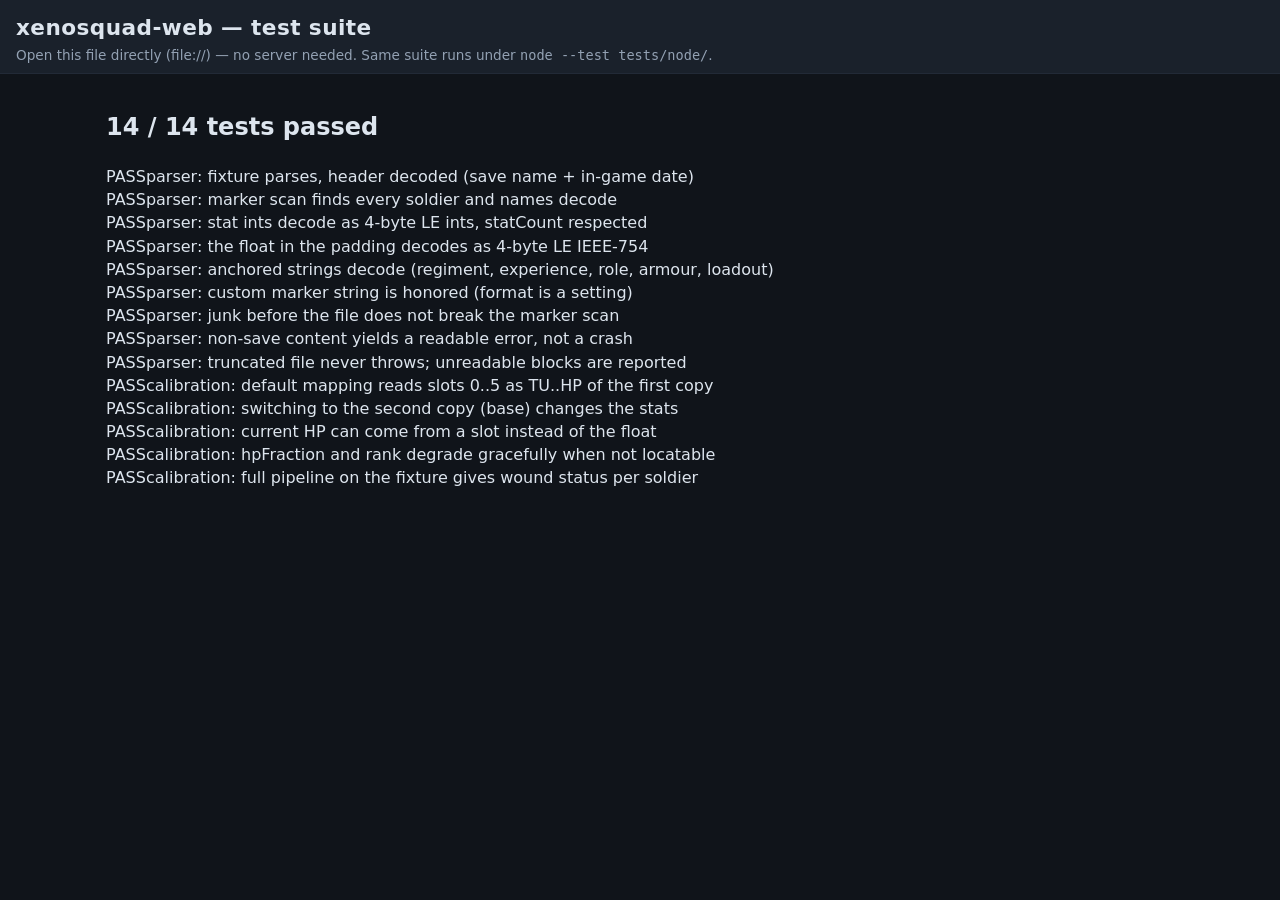
==== tests/tests.html @ 82d2a894 "M2: full parser + Calibrate tab + Soldiers tab + synthetic fixture + tests Marker scan extended to f" ====
<!DOCTYPE html>
<html lang="en">
<head>
  <meta charset="utf-8">
  <meta name="viewport" content="width=device-width, initial-scale=1">
  <meta http-equiv="Content-Security-Policy"
        content="default-src 'none'; script-src 'self'; style-src 'self'; img-src 'self' data:; connect-src 'none'; form-action 'none'; base-uri 'none'; object-src 'none'">
  <title>xenosquad-web tests</title>
  <link rel="stylesheet" href="../style.css">
  <style>
    /* page-local test styles (kept inline in this test page only; the app
       itself uses no inline styles) */
    #results .test { padding: 0.3rem 0.5rem; border-bottom: 1px solid var(--border); display: flex; gap: 0.6rem; align-items: baseline; flex-wrap: wrap; }
    #results .mark { font-weight: 700; font-family: ui-monospace, monospace; font-size: 0.8rem; }
    #results .test.pass .mark { color: var(--accent-2); }
    #results .test.fail .mark { color: var(--danger); }
    #results .err { margin: 0.2rem 0 0.4rem; color: var(--danger); white-space: pre-wrap; font-size: 0.8rem; }
    h2.pass { color: var(--accent-2); } h2.fail { color: var(--danger); }
  </style>
</head>
<body>
  <header class="app-header">
    <h1>xenosquad-web — test suite</h1>
    <p class="tagline">Open this file directly (file://) — no server needed. Same suite runs under <code>node --test tests/node/</code>.</p>
  </header>
  <main class="tab-content">
    <div id="results"></div>
  </main>

  <script src="../domain/models.js"></script>
  <script src="../parser/saveParser.js"></script>
  <script src="../settings/store.js"></script>
  <script src="../tools/fixture-generator.js"></script>
  <script src="../ui/dom.js"></script>
  <script src="helpers.js"></script>
  <script src="parser.test.js"></script>
  <script src="runner.js"></script>
</body>
</html>
---- style.css ----
/*
 * style.css — xenosquad-web base styles.
 *
 * Layout goals: a single centered column that stays comfortable on a
 * vertical monitor (1080x1920) and never requires horizontal page scrolling
 * in a narrow viewport. Everything uses fluid widths and minmax(0, 1fr)
 * grids so panels stack instead of overflowing.
 */

:root {
  --bg: #10141a;
  --panel: #1a212b;
  --panel-alt: #222b38;
  --border: #33405252;
  --text: #dde5ee;
  --muted: #93a1b3;
  --accent: #6fc3ff;
  --accent-2: #9be29b;
  --danger: #ff8f8f;
  --radius: 10px;
}

* { box-sizing: border-box; }

html, body {
  margin: 0;
  padding: 0;
  background: var(--bg);
  color: var(--text);
  font-family: system-ui, -apple-system, "Segoe UI", Roboto, sans-serif;
  font-size: 16px;
  line-height: 1.45;
}

body {
  display: flex;
  flex-direction: column;
  min-height: 100vh;
  min-width: 0;
}

.app-header {
  padding: 0.75rem 1rem 0;
  border-bottom: 1px solid var(--border);
  background: var(--panel);
}

.app-header h1 {
  margin: 0;
  font-size: 1.35rem;
  letter-spacing: 0.02em;
}

.tagline {
  margin: 0.15rem 0 0.5rem;
  color: var(--muted);
  font-size: 0.85rem;
}

.tab-bar {
  display: flex;
  flex-wrap: wrap;
  gap: 0.25rem;
  overflow-x: auto;
}

.tab {
  appearance: none;
  border: 1px solid var(--border);
  border-bottom: none;
  background: transparent;
  color: var(--muted);
  padding: 0.45rem 0.9rem;
  border-radius: 8px 8px 0 0;
  cursor: pointer;
  font-size: 0.95rem;
  white-space: nowrap;
}

.tab.active {
  background: var(--bg);
  color: var(--accent);
  font-weight: 600;
}

.tab-content {
  flex: 1;
  width: 100%;
  max-width: 1100px;
  margin: 0 auto;
  padding: 1rem;
  min-width: 0;
}

.app-footer {
  display: flex;
  flex-wrap: wrap;
  gap: 0.4rem 1.2rem;
  padding: 0.75rem 1rem;
  border-top: 1px solid var(--border);
  background: var(--panel);
  color: var(--muted);
  font-size: 0.85rem;
}

.app-footer a { color: var(--accent); }

.panel {
  background: var(--panel);
  border: 1px solid var(--border);
  border-radius: var(--radius);
  padding: 1rem;
  margin-bottom: 1rem;
  min-width: 0;
}

.panel h2 {
  margin: 0 0 0.6rem;
  font-size: 1.05rem;
}

.panel.error {
  border-color: var(--danger);
  color: #ffd7d7;
}

.panel.muted { color: var(--muted); }

.placeholder { color: var(--muted); font-style: italic; }

.button-like {
  display: inline-block;
  background: var(--panel-alt);
  border: 1px solid var(--border);
  border-radius: 8px;
  padding: 0.45rem 0.9rem;
  cursor: pointer;
  color: var(--text);
  font-size: 0.95rem;
}

button {
  background: var(--panel-alt);
  border: 1px solid var(--border);
  border-radius: 8px;
  padding: 0.35rem 0.8rem;
  color: var(--text);
  cursor: pointer;
  font-size: 0.9rem;
}

button.primary {
  background: #2b4a63;
  border-color: var(--accent);
  color: #fff;
}

button.danger {
  border-color: var(--danger);
  color: var(--danger);
}

input[type="text"], input[type="number"], select, textarea {
  background: var(--bg);
  color: var(--text);
  border: 1px solid var(--border);
  border-radius: 6px;
  padding: 0.3rem 0.45rem;
  font-size: 0.9rem;
  max-width: 100%;
}

table.kv { border-collapse: collapse; width: 100%; }
table.kv th, table.kv td {
  text-align: left;
  padding: 0.3rem 0.6rem;
  border-bottom: 1px solid var(--border);
  vertical-align: top;
  word-break: break-word;
}
table.kv th { color: var(--muted); font-weight: 600; white-space: nowrap; }

/* full-page drop overlay */
#drop-overlay {
  position: fixed;
  inset: 0;
  display: none;
  align-items: center;
  justify-content: center;
  background: rgba(10, 16, 24, 0.82);
  border: 4px dashed var(--accent);
  z-index: 50;
  pointer-events: none;
  font-size: 1.4rem;
  color: var(--accent);
  text-align: center;
  padding: 1rem;
}

#drop-overlay.visible { display: flex; }

/* narrow / vertical monitors: everything stacks, no horizontal page scroll */
@media (max-width: 700px) {
  .tab-content { padding: 0.6rem; }
  .app-header h1 { font-size: 1.15rem; }
  .panel { padding: 0.75rem; }
}

/* tables (Soldiers tab, Calibrate raw view) */
.table-wrap { overflow-x: auto; max-width: 100%; }
table.roster { border-collapse: collapse; width: 100%; font-size: 0.85rem; }
table.roster th, table.roster td {
  border-bottom: 1px solid var(--border);
  padding: 0.3rem 0.5rem;
  text-align: left;
  vertical-align: top;
  word-break: break-word;
}
table.roster th { color: var(--muted); position: sticky; top: 0; background: var(--panel); }
td.num, th.num { text-align: right; font-variant-numeric: tabular-nums; }
td.small { color: var(--muted); font-size: 0.78rem; }
tr.wounded td { color: var(--danger); }
td.mapped { background: #2b4a6355; font-weight: 600; }

.notice {
  background: #3a3320;
  border: 1px solid #8a7a3a;
  border-radius: 8px;
  padding: 0.5rem 0.7rem;
  font-size: 0.85rem;
  color: #ffe9a8;
}

/* calibrate grid */
.cal-grid { display: grid; grid-template-columns: repeat(auto-fit, minmax(220px, 1fr)); gap: 0.5rem 1rem; }
.cal-row { display: flex; flex-direction: column; gap: 0.25rem; font-size: 0.9rem; }
.cal-row select { width: 100%; }
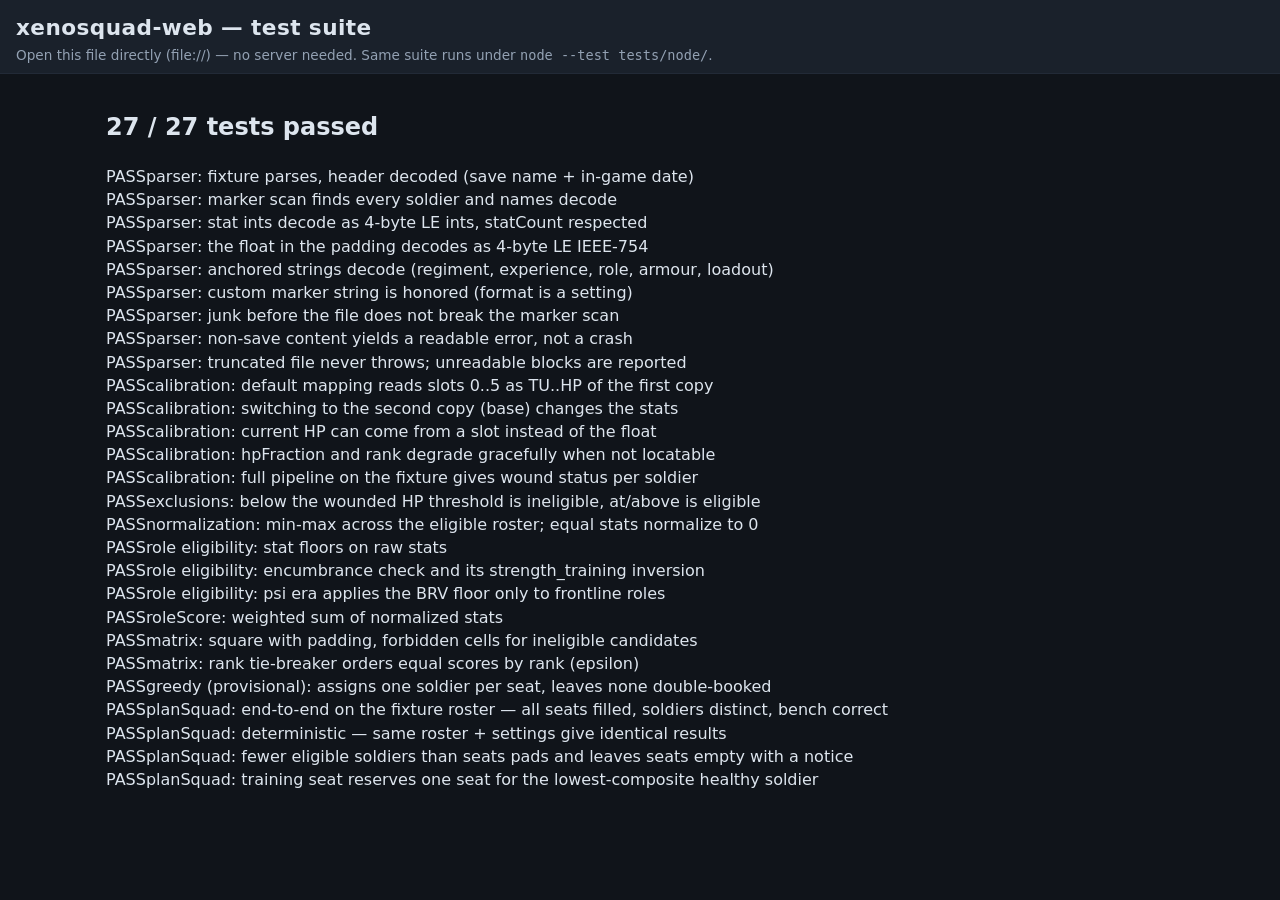
==== commit dc3e9406: "M3: scoring core + provisional greedy squad view Pure pipeline in scoring/scoring.js: wounded-thresh" ====
--- a/tests/tests.html
+++ b/tests/tests.html
@@ -29,11 +29,14 @@
 
   <script src="../domain/models.js"></script>
   <script src="../parser/saveParser.js"></script>
+  <script src="../scoring/hungarian.js"></script>
+  <script src="../scoring/scoring.js"></script>
   <script src="../settings/store.js"></script>
   <script src="../tools/fixture-generator.js"></script>
   <script src="../ui/dom.js"></script>
   <script src="helpers.js"></script>
   <script src="parser.test.js"></script>
+  <script src="scoring.test.js"></script>
   <script src="runner.js"></script>
 </body>
 </html>
--- a/style.css
+++ b/style.css
@@ -235,3 +235,30 @@
 .cal-grid { display: grid; grid-template-columns: repeat(auto-fit, minmax(220px, 1fr)); gap: 0.5rem 1rem; }
 .cal-row { display: flex; flex-direction: column; gap: 0.25rem; font-size: 0.9rem; }
 .cal-row select { width: 100%; }
+
+/* squad seat builder + result */
+.seat-list { display: flex; flex-direction: column; gap: 0.4rem; margin-bottom: 0.6rem; }
+.seat-row { display: flex; gap: 0.5rem; align-items: center; flex-wrap: wrap; }
+.seat-row .seat-num { min-width: 4.5rem; color: var(--muted); font-size: 0.9rem; }
+.seat-row select { flex: 1 1 12rem; min-width: 0; }
+
+.pick-grid { display: grid; grid-template-columns: repeat(auto-fill, minmax(min(100%, 300px), 1fr)); gap: 0.6rem; }
+.pick {
+  background: var(--panel-alt);
+  border: 1px solid var(--border);
+  border-radius: var(--radius);
+  padding: 0.6rem 0.75rem;
+  min-width: 0;
+}
+.pick.training { border-color: var(--accent-2); }
+.pick.empty { color: var(--muted); font-style: italic; }
+.pick-head { display: flex; justify-content: space-between; gap: 0.5rem; flex-wrap: wrap; }
+.pick-role { font-weight: 600; color: var(--accent); }
+.pick-name { font-weight: 600; }
+.pick-sub { color: var(--muted); font-size: 0.8rem; margin-top: 0.15rem; }
+.pick-why { font-size: 0.82rem; margin-top: 0.3rem; color: var(--accent-2); }
+.pick-stats { font-size: 0.75rem; color: var(--muted); margin-top: 0.25rem; font-variant-numeric: tabular-nums; }
+
+ul.bench { margin: 0.3rem 0 0; padding-left: 1.2rem; columns: 2; }
+ul.bench li { font-size: 0.88rem; margin-bottom: 0.15rem; word-break: break-word; }
+@media (max-width: 700px) { ul.bench { columns: 1; } }
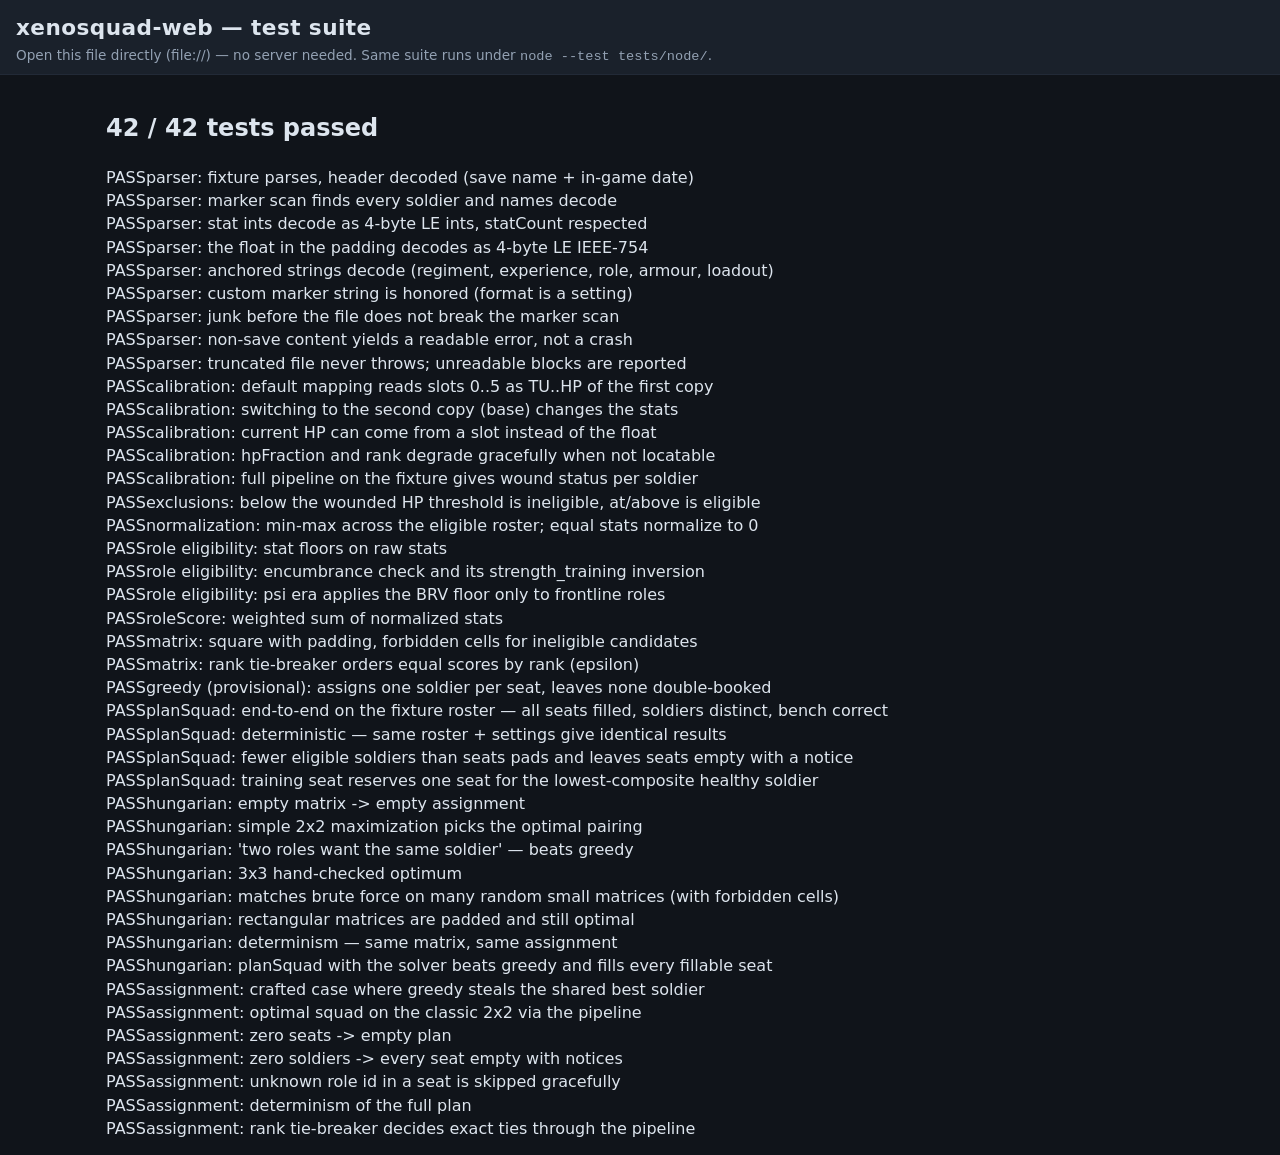
==== commit d7299a66: "M4: hand-written Hungarian (Kuhn-Munkres) solver + why lines + bench scoring/hungarian.js implements" ====
--- a/tests/tests.html
+++ b/tests/tests.html
@@ -37,6 +37,8 @@
   <script src="helpers.js"></script>
   <script src="parser.test.js"></script>
   <script src="scoring.test.js"></script>
+  <script src="hungarian.test.js"></script>
+  <script src="assignment.test.js"></script>
   <script src="runner.js"></script>
 </body>
 </html>
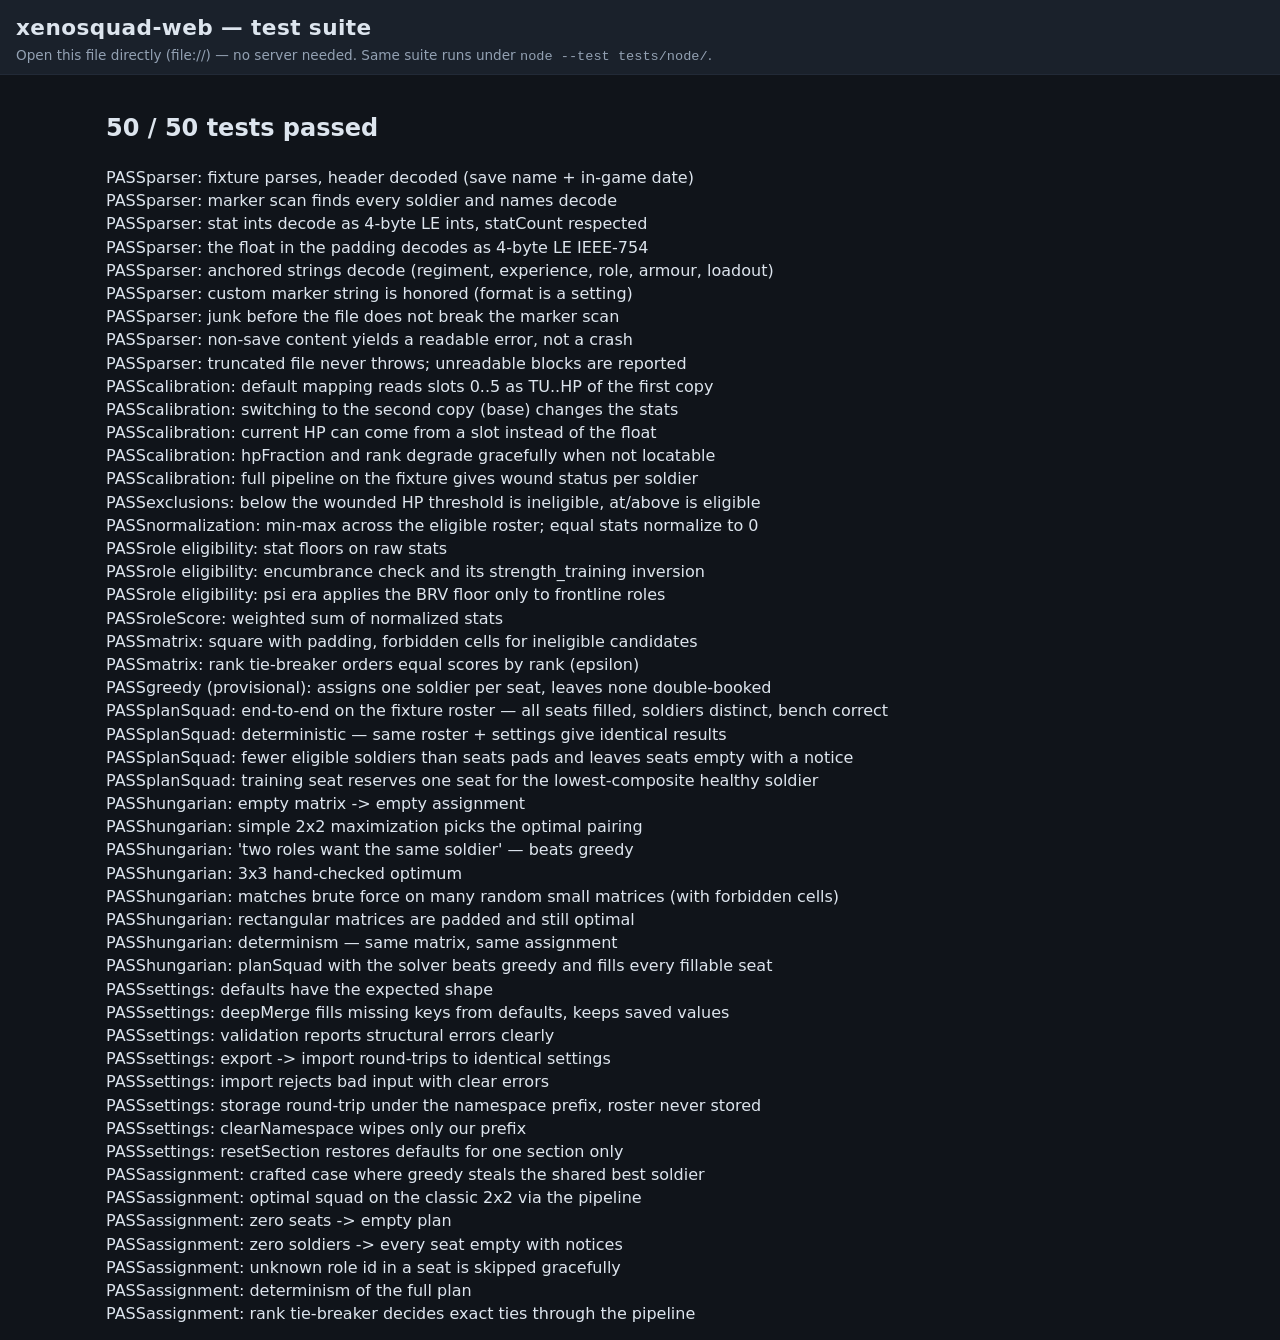
==== commit bb3a61be: "M5: full adjustability + polish (roles/settings editors, templates, persistence, CSP, help, responsi" ====
--- a/tests/tests.html
+++ b/tests/tests.html
@@ -38,6 +38,7 @@
   <script src="parser.test.js"></script>
   <script src="scoring.test.js"></script>
   <script src="hungarian.test.js"></script>
+  <script src="settings.test.js"></script>
   <script src="assignment.test.js"></script>
   <script src="runner.js"></script>
 </body>
--- a/style.css
+++ b/style.css
@@ -262,3 +262,40 @@
 ul.bench { margin: 0.3rem 0 0; padding-left: 1.2rem; columns: 2; }
 ul.bench li { font-size: 0.88rem; margin-bottom: 0.15rem; word-break: break-word; }
 @media (max-width: 700px) { ul.bench { columns: 1; } }
+
+/* roles editor */
+.role-card h3 { margin: 0.7rem 0 0.3rem; font-size: 0.85rem; color: var(--muted); text-transform: uppercase; letter-spacing: 0.04em; }
+.role-head { display: flex; gap: 0.6rem; align-items: center; flex-wrap: wrap; }
+.role-name { font-weight: 700; font-size: 1rem; flex: 1 1 10rem; min-width: 0; }
+.role-btns { display: flex; gap: 0.4rem; }
+.w-grid { display: grid; grid-template-columns: repeat(auto-fit, minmax(240px, 1fr)); gap: 0.3rem 1rem; }
+.w-row { display: flex; align-items: center; gap: 0.5rem; font-size: 0.88rem; }
+.w-row .w-name { width: 3rem; color: var(--muted); }
+.w-row input[type="range"] { flex: 1; min-width: 0; }
+.w-out { min-width: 2.2rem; text-align: right; font-variant-numeric: tabular-nums; font-size: 0.85rem; }
+.f-grid { display: grid; grid-template-columns: repeat(auto-fit, minmax(90px, 1fr)); gap: 0.3rem 0.6rem; }
+.f-row { display: flex; align-items: center; gap: 0.35rem; font-size: 0.85rem; }
+.f-row .w-name { width: 2.4rem; color: var(--muted); }
+.f-row input { width: 100%; min-width: 0; }
+.role-misc { display: flex; flex-wrap: wrap; gap: 0.5rem 1.2rem; margin-top: 0.5rem; }
+.t-grid { display: flex; flex-wrap: wrap; gap: 0.4rem 1rem; }
+.t-box { display: flex; align-items: center; gap: 0.3rem; font-size: 0.88rem; }
+
+/* settings */
+.set-grid { display: grid; grid-template-columns: repeat(auto-fit, minmax(260px, 1fr)); gap: 0.5rem 1.2rem; }
+.set-row { display: flex; flex-direction: column; gap: 0.25rem; font-size: 0.88rem; }
+.set-row.check { flex-direction: row; align-items: center; gap: 0.5rem; }
+.set-row input[type="range"] { width: 100%; }
+.set-row input[type="number"], .set-row input[type="text"] { width: 100%; }
+.btn-row { display: flex; flex-wrap: wrap; gap: 0.5rem; margin: 0.4rem 0; }
+.error-text { color: var(--danger); }
+.ok-text { color: var(--accent-2); }
+
+/* templates */
+.tpl-apply { display: flex; flex-wrap: wrap; gap: 0.5rem; align-items: center; margin-bottom: 0.6rem; }
+.tpl-apply select { flex: 1 1 14rem; min-width: 0; }
+.tpl-list { display: flex; flex-direction: column; gap: 0.4rem; }
+.tpl-card { display: flex; flex-wrap: wrap; gap: 0.5rem; align-items: center; background: var(--panel-alt); border: 1px solid var(--border); border-radius: 8px; padding: 0.45rem 0.6rem; }
+.tpl-name { flex: 1 1 10rem; min-width: 8rem; font-weight: 600; }
+.tpl-seats { flex: 2 1 16rem; min-width: 10rem; font-family: ui-monospace, monospace; font-size: 0.8rem; }
+.tpl-seats.invalid { border-color: var(--danger); }
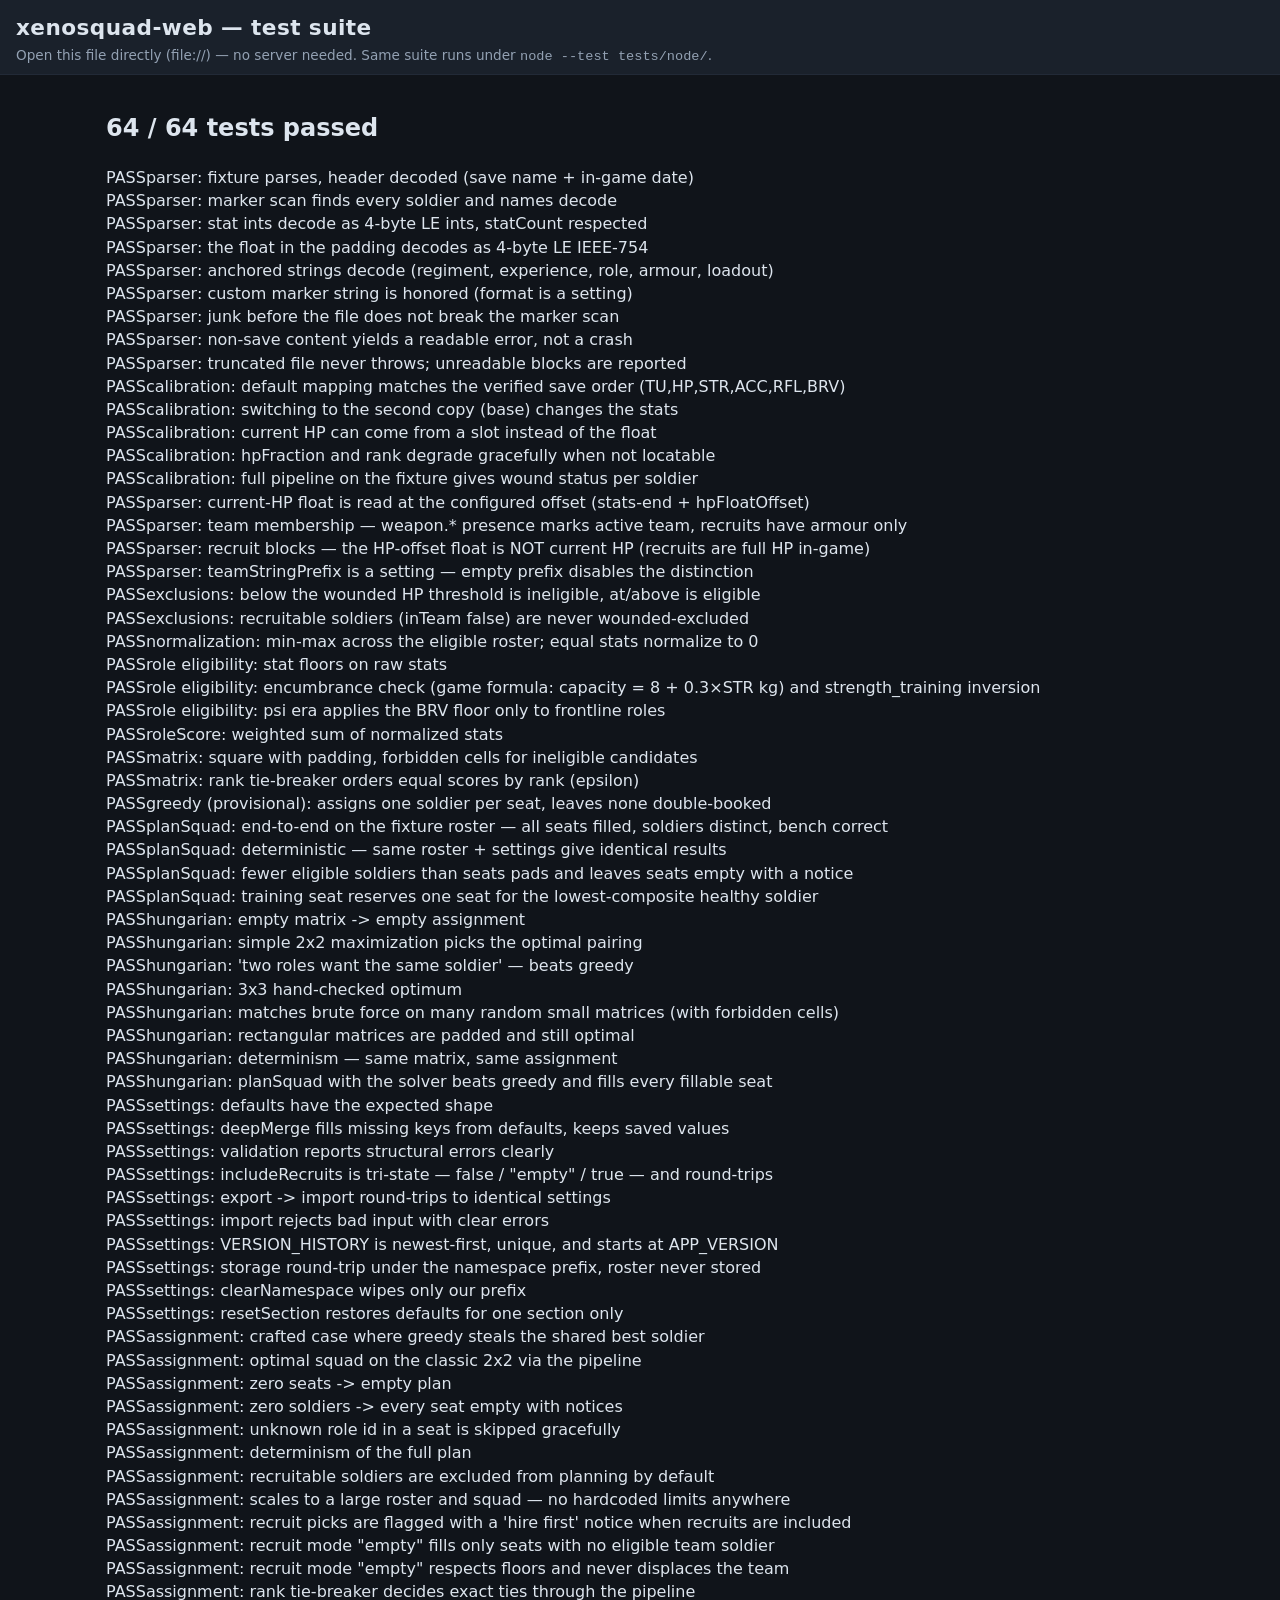
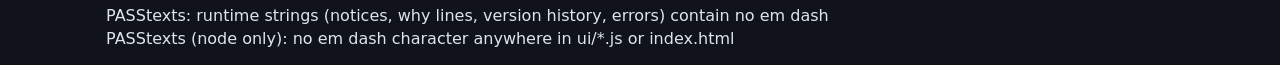
==== commit c8cde2b0: "M17: README rework, roster loadout/legend cleanup, em-dash-free texts with guard test - README: remo" ====
--- a/tests/tests.html
+++ b/tests/tests.html
@@ -40,6 +40,7 @@
   <script src="hungarian.test.js"></script>
   <script src="settings.test.js"></script>
   <script src="assignment.test.js"></script>
+  <script src="texts.test.js"></script>
   <script src="runner.js"></script>
 </body>
 </html>
--- a/style.css
+++ b/style.css
@@ -204,6 +204,7 @@
   .tab-content { padding: 0.6rem; }
   .app-header h1 { font-size: 1.15rem; }
   .panel { padding: 0.75rem; }
+  .tpl-counters { grid-template-columns: repeat(auto-fill, minmax(140px, 1fr)); gap: 0.35rem 0.5rem; }
 }
 
 /* tables (Soldiers tab, Calibrate raw view) */
@@ -268,10 +269,11 @@
 .role-head { display: flex; gap: 0.6rem; align-items: center; flex-wrap: wrap; }
 .role-name { font-weight: 700; font-size: 1rem; flex: 1 1 10rem; min-width: 0; }
 .role-btns { display: flex; gap: 0.4rem; }
-.w-grid { display: grid; grid-template-columns: repeat(auto-fit, minmax(240px, 1fr)); gap: 0.3rem 1rem; }
-.w-row { display: flex; align-items: center; gap: 0.5rem; font-size: 0.88rem; }
-.w-row .w-name { width: 3rem; color: var(--muted); }
-.w-row input[type="range"] { flex: 1; min-width: 0; }
+.w-grid { display: grid; grid-template-columns: 1fr; gap: 0.35rem; max-width: 46rem; }
+.w-row { display: flex; align-items: center; gap: 0.6rem; font-size: 0.88rem; }
+.w-row .w-name { width: 3rem; flex: none; color: var(--text); font-weight: 600; }
+.w-row .w-out { flex: none; order: 2; }
+.w-row input[type="range"] { flex: 1; min-width: 0; order: 3; }
 .w-out { min-width: 2.2rem; text-align: right; font-variant-numeric: tabular-nums; font-size: 0.85rem; }
 .f-grid { display: grid; grid-template-columns: repeat(auto-fit, minmax(90px, 1fr)); gap: 0.3rem 0.6rem; }
 .f-row { display: flex; align-items: center; gap: 0.35rem; font-size: 0.85rem; }
@@ -294,8 +296,113 @@
 /* templates */
 .tpl-apply { display: flex; flex-wrap: wrap; gap: 0.5rem; align-items: center; margin-bottom: 0.6rem; }
 .tpl-apply select { flex: 1 1 14rem; min-width: 0; }
-.tpl-list { display: flex; flex-direction: column; gap: 0.4rem; }
-.tpl-card { display: flex; flex-wrap: wrap; gap: 0.5rem; align-items: center; background: var(--panel-alt); border: 1px solid var(--border); border-radius: 8px; padding: 0.45rem 0.6rem; }
+.tpl-list { display: flex; flex-direction: column; gap: 0.5rem; }
+.tpl-card { display: flex; background: var(--panel-alt); border: 1px solid var(--border); border-radius: 8px; padding: 0.55rem 0.7rem; }
 .tpl-name { flex: 1 1 10rem; min-width: 8rem; font-weight: 600; }
 .tpl-seats { flex: 2 1 16rem; min-width: 10rem; font-family: ui-monospace, monospace; font-size: 0.8rem; }
 .tpl-seats.invalid { border-color: var(--danger); }
+
+/* team vs recruit badge */
+tr.recruit td { color: var(--muted); }
+.recruit-badge {
+  display: inline-block;
+  background: #3a3320;
+  color: #ffe9a8;
+  border-radius: 6px;
+  padding: 0.05rem 0.4rem;
+  font-size: 0.75rem;
+}
+
+/* jump-to-result highlight */
+@keyframes flashbg { 0% { background: #2b4a63; } 100% { background: var(--panel); } }
+.panel.flash { animation: flashbg 1.2s ease-out; }
+
+/* soldiers tab polish */
+.note-inline { color: var(--muted); font-size: 0.8rem; margin: 0.15rem 0; }
+ul.legend { font-size: 0.78rem; margin: 0.2rem 0 0.5rem; padding-left: 1.1rem; color: var(--muted); }
+ul.legend li { margin-bottom: 0.12rem; }
+table.roster tbody tr:nth-child(even) { background: #ffffff08; }
+
+/* roles editor: value box attached to its slider */
+.w-out {
+  min-width: 2.6rem;
+  text-align: center;
+  background: var(--bg);
+  border: 1px solid var(--border);
+  border-radius: 6px;
+  padding: 0.05rem 0.3rem;
+}
+
+/* settings advanced (collapsed) section */
+details.panel.advanced summary {
+  cursor: pointer;
+  color: var(--muted);
+  font-weight: 600;
+  font-size: 0.95rem;
+}
+details.panel.advanced[open] summary { margin-bottom: 0.5rem; color: var(--text); }
+
+/* recruit pick marking in the squad result */
+.pick.recruit-pick { border-color: #d8a23a; background: #2a2517; }
+.recruit-flag {
+  background: #3a3320;
+  color: #ffe9a8;
+  border: 1px solid #d8a23a;
+  border-radius: 6px;
+  padding: 0.05rem 0.45rem;
+  font-size: 0.72rem;
+  font-weight: 700;
+  white-space: nowrap;
+}
+
+/* roster table: compact, aligned, no letter-wrapping */
+table.roster { font-size: 0.82rem; border-collapse: collapse; }
+table.roster th, table.roster td { white-space: nowrap; padding: 0.3rem 0.55rem; }
+table.roster th.wrap, table.roster td.wrap { white-space: normal; min-width: 7rem; }
+table.roster th.num, table.roster td.num { text-align: right; }
+table.roster thead th { position: sticky; top: 0; background: var(--panel); border-bottom: 2px solid var(--border); font-size: 0.75rem; color: var(--muted); text-transform: uppercase; letter-spacing: 0.03em; }
+table.roster tbody tr:nth-child(even) { background: #ffffff10; }
+table.roster td.sub, .sub { color: var(--muted); font-size: 0.72rem; }
+td.wounded, tr.wounded td .num { color: var(--danger); }
+.team-badge { color: var(--accent-2); font-size: 0.78rem; white-space: nowrap; }
+.note-box { border-left: 3px solid #8a7a3a; background: #3a332022; border-radius: 0 8px 8px 0; padding: 0.3rem 0.7rem; margin: 0.3rem 0; }
+
+/* settings: grouped global behavior */
+.set-group { margin-top: 0.8rem; }
+.set-group h3 { margin: 0 0 0.4rem; font-size: 0.8rem; color: var(--muted); text-transform: uppercase; letter-spacing: 0.05em; }
+
+/* friendlier header */
+.app-title {
+  margin: 0.2rem 0 0;
+  font-size: 1.7rem;
+  letter-spacing: 0.14em;
+  font-weight: 800;
+  color: var(--accent);
+}
+.app-sub { margin: 0.1rem 0 0.6rem; color: var(--muted); font-size: 0.85rem; letter-spacing: 0.06em; }
+
+/* template editor: name + seat count on one row, per-role +/- counters in an even grid */
+.tpl-card { flex-direction: column; align-items: stretch; gap: 0.5rem; }
+.tpl-head { display: flex; align-items: center; gap: 0.6rem; }
+.tpl-head .tpl-name { flex: 1 1 auto; min-width: 0; font-weight: 600; }
+.tpl-total { flex: none; color: var(--muted); font-size: 0.75rem; white-space: nowrap; background: var(--bg); border: 1px solid var(--border); border-radius: 999px; padding: 0.12rem 0.55rem; }
+.tpl-counters { display: grid; grid-template-columns: repeat(auto-fill, minmax(170px, 1fr)); gap: 0.4rem 0.7rem; }
+.tpl-count { display: flex; align-items: center; gap: 0.4rem; font-size: 0.85rem; }
+.tpl-role-name { flex: 1; min-width: 0; overflow: hidden; text-overflow: ellipsis; white-space: nowrap; }
+.tpl-num { flex: none; width: 1.8rem; text-align: center; font-weight: 700; font-variant-numeric: tabular-nums; background: var(--bg); border: 1px solid var(--border); border-radius: 6px; padding: 0.1rem 0; }
+.count-btn { flex: none; width: 1.9rem; height: 1.65rem; padding: 0; font-size: 1rem; line-height: 1; border-radius: 6px; }
+.count-btn:disabled { opacity: 0.35; cursor: default; }
+.tpl-card .btn-row { margin: 0; }
+
+/* seat builder: quick-add buttons + seat chips */
+.quick-add-row { display: flex; flex-wrap: wrap; gap: 0.4rem; margin-bottom: 0.6rem; }
+.quick-add { border-color: var(--accent); color: var(--accent); background: #2b4a6333; font-weight: 600; }
+.seat-list { display: flex; flex-wrap: wrap; gap: 0.45rem; margin-bottom: 0.6rem; }
+.seat-chip {
+  display: flex; align-items: center; gap: 0.4rem;
+  background: var(--panel-alt); border: 1px solid var(--border);
+  border-radius: 999px; padding: 0.25rem 0.35rem 0.25rem 0.7rem;
+}
+.seat-num { color: var(--muted); font-size: 0.8rem; font-weight: 700; }
+.seat-role { max-width: 9.5rem; border-radius: 999px; }
+.chip-x { border-radius: 999px; width: 1.7rem; height: 1.7rem; padding: 0; line-height: 1; color: var(--danger); border-color: var(--danger); }
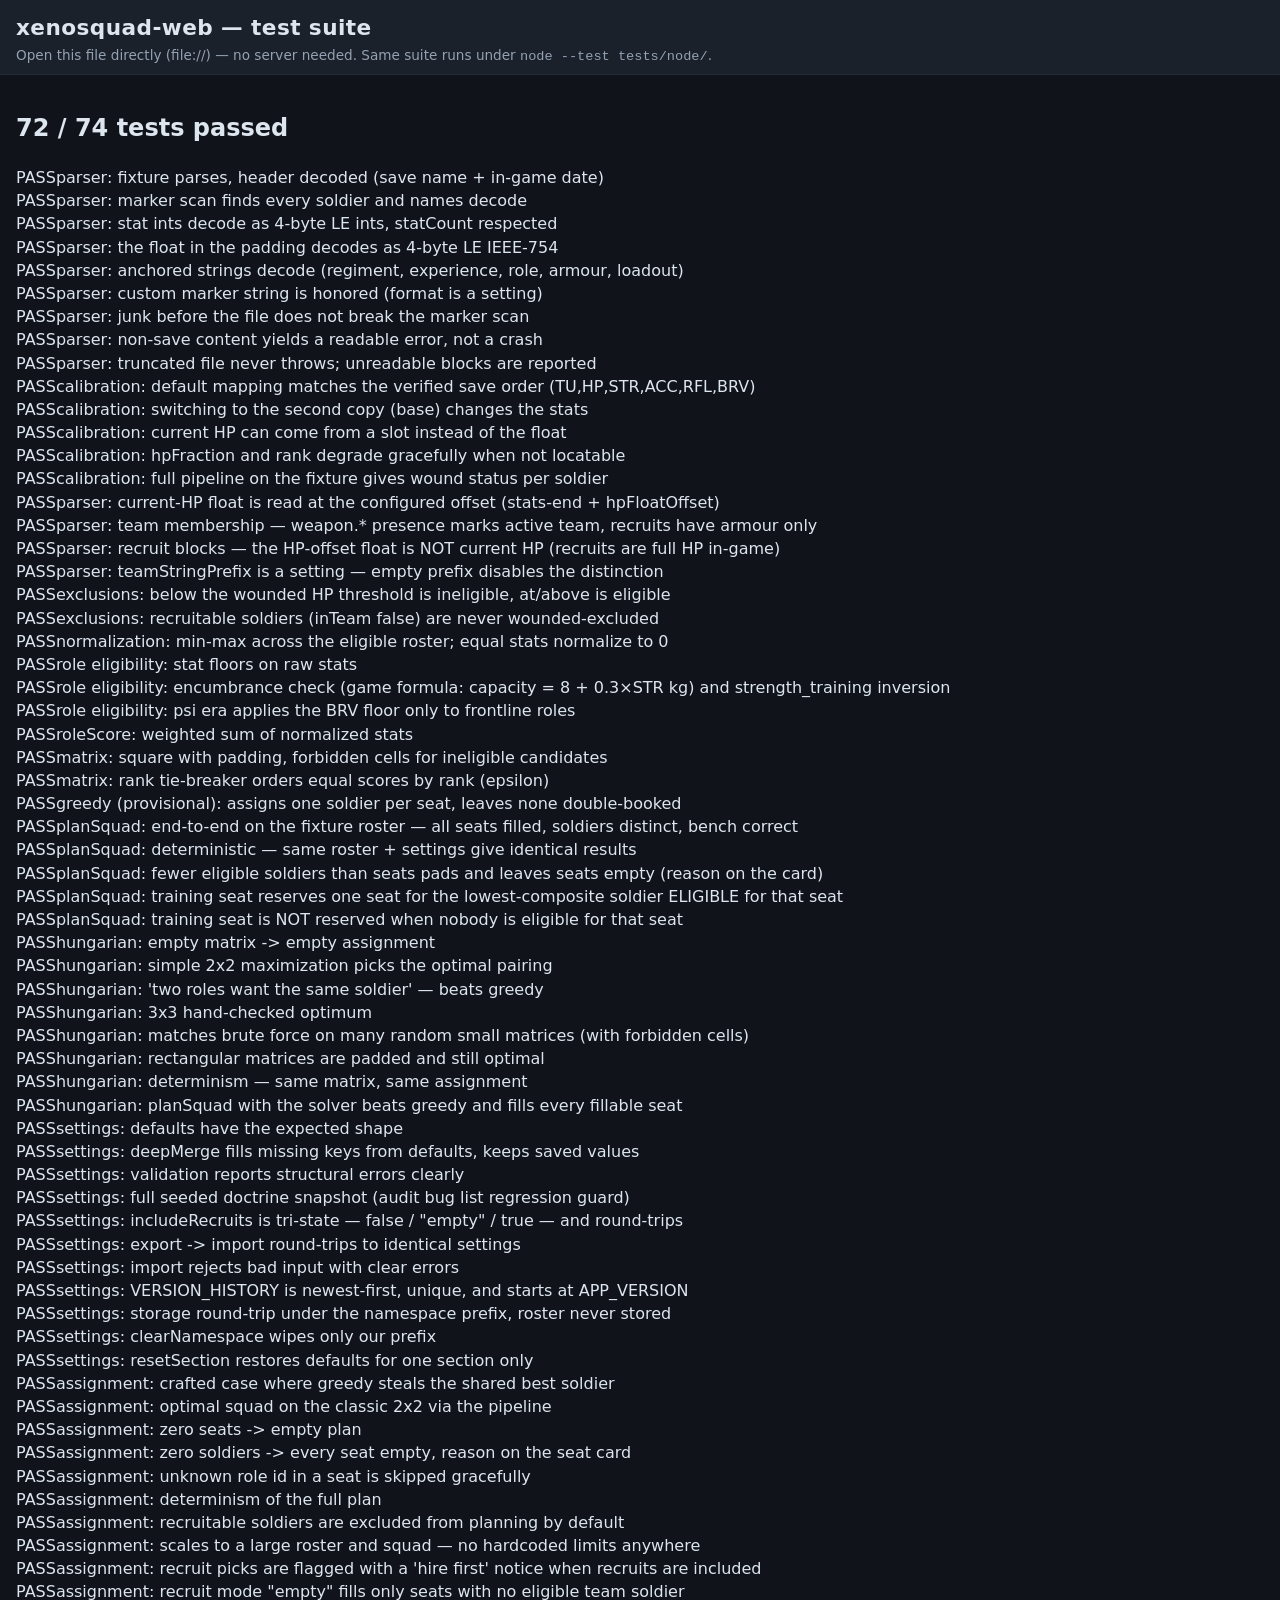
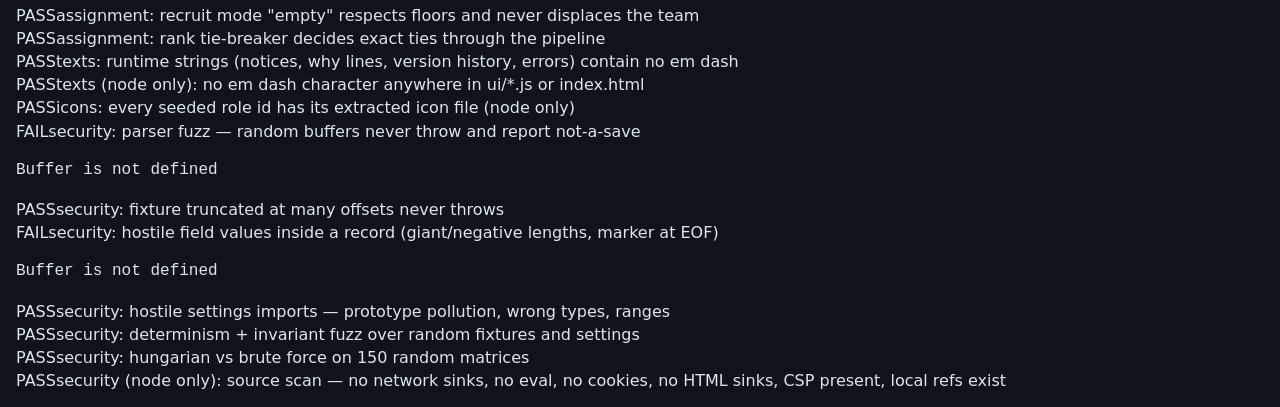
==== commit 950f3563: "M22: full hardening pass (redteam) + training-seat eligibility fix New tests/security.test.js (regis" ====
--- a/tests/tests.html
+++ b/tests/tests.html
@@ -41,6 +41,7 @@
   <script src="settings.test.js"></script>
   <script src="assignment.test.js"></script>
   <script src="texts.test.js"></script>
+  <script src="security.test.js"></script>
   <script src="runner.js"></script>
 </body>
 </html>
--- a/style.css
+++ b/style.css
@@ -86,7 +86,7 @@
 .tab-content {
   flex: 1;
   width: 100%;
-  max-width: 1100px;
+  max-width: 1280px;
   margin: 0 auto;
   padding: 1rem;
   min-width: 0;
@@ -302,6 +302,9 @@
 .tpl-seats { flex: 2 1 16rem; min-width: 10rem; font-family: ui-monospace, monospace; font-size: 0.8rem; }
 .tpl-seats.invalid { border-color: var(--danger); }
 
+/* in-game class icons next to role names (assets/icons/<id>.png) */
+.role-icon { display: inline-block; vertical-align: -4px; margin-right: 0.3rem; border-radius: 4px; }
+
 /* team vs recruit badge */
 tr.recruit td { color: var(--muted); }
 .recruit-badge {
@@ -332,6 +335,12 @@
   border-radius: 6px;
   padding: 0.05rem 0.3rem;
 }
+
+/* collapsible panels (save inspection, template editor) */
+details.panel > summary { cursor: pointer; font-weight: 700; }
+details.panel[open] > summary { margin-bottom: 0.5rem; }
+details.tpl-edit > summary { cursor: pointer; color: var(--muted); font-size: 0.85rem; margin-top: 0.5rem; }
+details.tpl-edit[open] > summary { margin-bottom: 0.4rem; color: var(--text); }
 
 /* settings advanced (collapsed) section */
 details.panel.advanced summary {
@@ -356,9 +365,13 @@
 }
 
 /* roster table: compact, aligned, no letter-wrapping */
-table.roster { font-size: 0.82rem; border-collapse: collapse; }
-table.roster th, table.roster td { white-space: nowrap; padding: 0.3rem 0.55rem; }
-table.roster th.wrap, table.roster td.wrap { white-space: normal; min-width: 7rem; }
+/* roster table: compact so the whole table fits the panel width (no inner
+ * horizontal scroll even on a 1080px-wide vertical monitor); only the
+ * name/nationality/loadout/status cells may wrap */
+table.roster { font-size: 0.78rem; border-collapse: collapse; }
+table.roster th, table.roster td { white-space: nowrap; padding: 0.25rem 0.35rem; }
+table.roster th.wrap, table.roster td.wrap { white-space: normal; min-width: 5.5rem; }
+table.roster td.status { white-space: normal; min-width: 7rem; }
 table.roster th.num, table.roster td.num { text-align: right; }
 table.roster thead th { position: sticky; top: 0; background: var(--panel); border-bottom: 2px solid var(--border); font-size: 0.75rem; color: var(--muted); text-transform: uppercase; letter-spacing: 0.03em; }
 table.roster tbody tr:nth-child(even) { background: #ffffff10; }
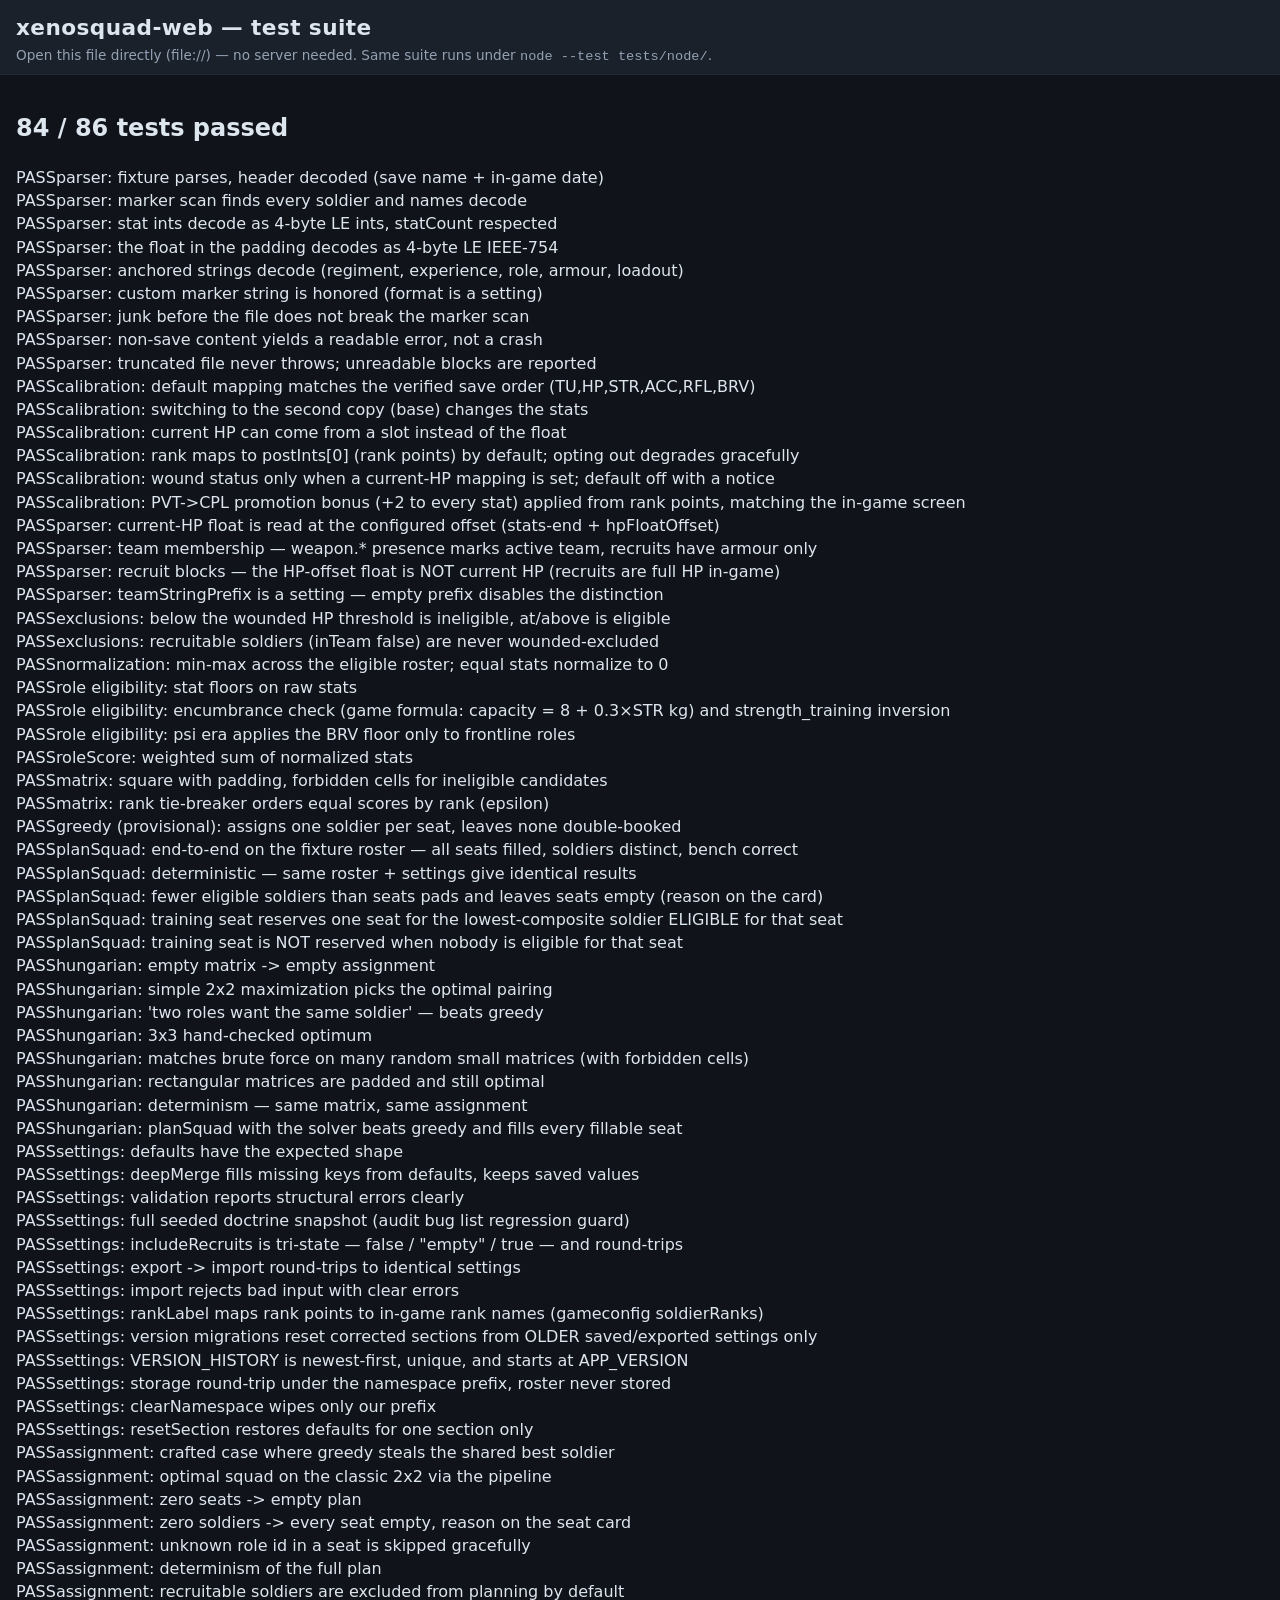
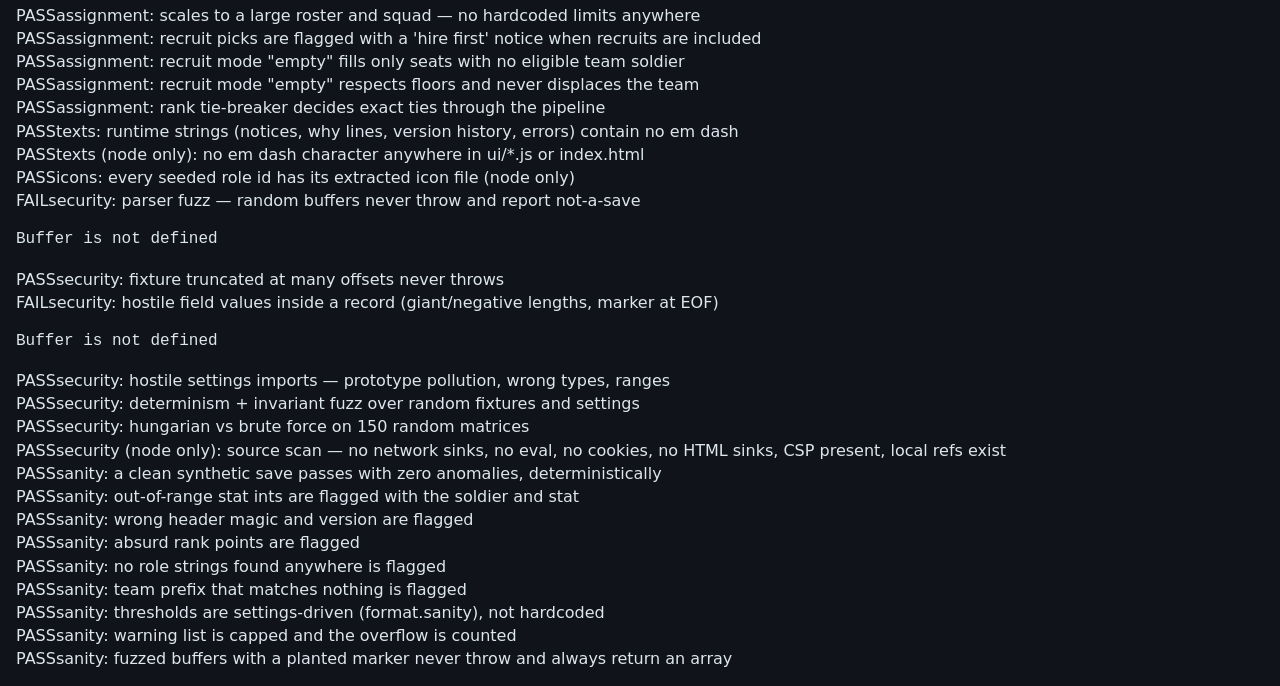
==== commit de1b2a2b: "M26 (0.26.0): load-time save sanity check + supported-saves docs Research conclusion: the vanilla GO" ====
--- a/tests/tests.html
+++ b/tests/tests.html
@@ -42,6 +42,7 @@
   <script src="assignment.test.js"></script>
   <script src="texts.test.js"></script>
   <script src="security.test.js"></script>
+  <script src="sanity.test.js"></script>
   <script src="runner.js"></script>
 </body>
 </html>
--- a/style.css
+++ b/style.css
@@ -123,6 +123,14 @@
   border-color: var(--danger);
   color: #ffd7d7;
 }
+
+/* sanity-warning banner: the loaded save may not be a vanilla Xenonauts 1
+ * save, so its parsed numbers may be wrong (amber, distinct from error red) */
+.panel.warn {
+  border-color: #b0782a;
+  color: #ffd9a8;
+}
+.panel.warn h2 { color: #ffc46b; }
 
 .panel.muted { color: var(--muted); }
 
@@ -379,6 +387,7 @@
 td.wounded, tr.wounded td .num { color: var(--danger); }
 .team-badge { color: var(--accent-2); font-size: 0.78rem; white-space: nowrap; }
 .note-box { border-left: 3px solid #8a7a3a; background: #3a332022; border-radius: 0 8px 8px 0; padding: 0.3rem 0.7rem; margin: 0.3rem 0; }
+.warn-box { border-left-color: #b0782a; background: #3a2c1a22; }
 
 /* settings: grouped global behavior */
 .set-group { margin-top: 0.8rem; }
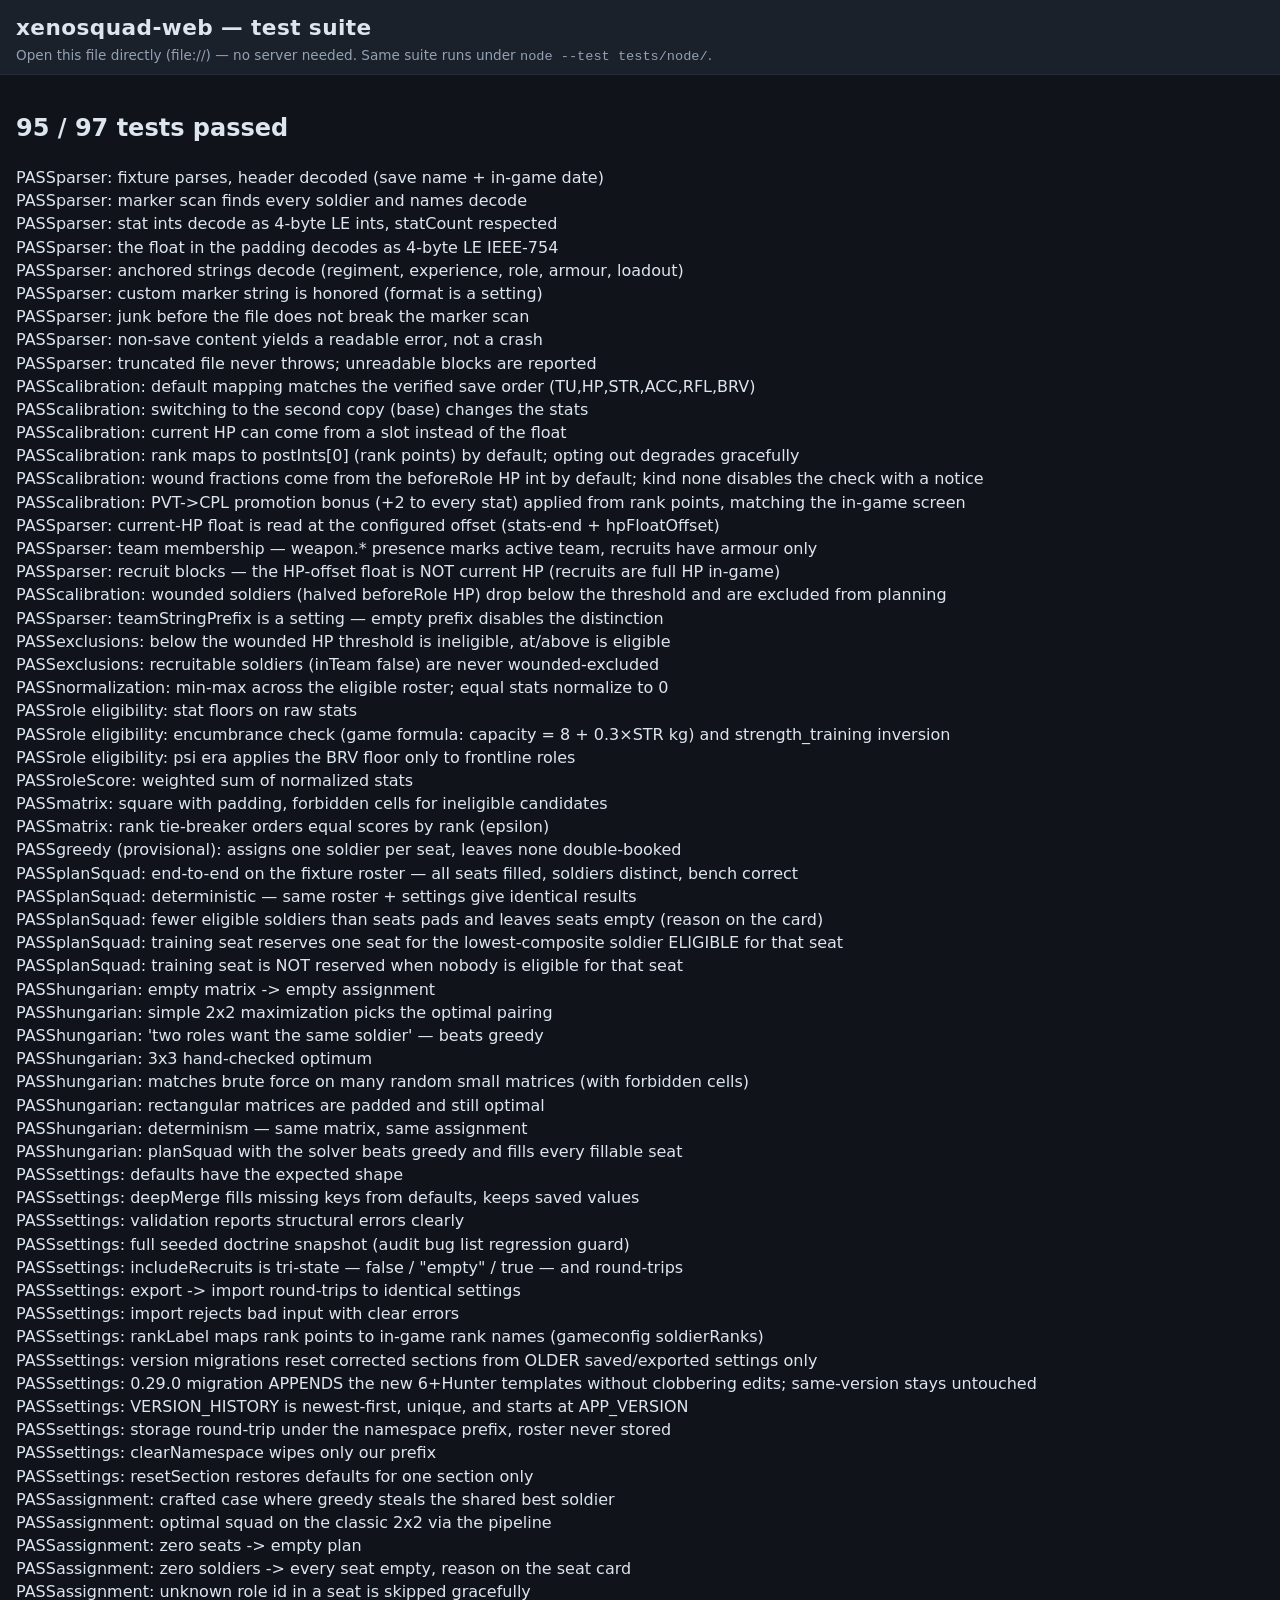
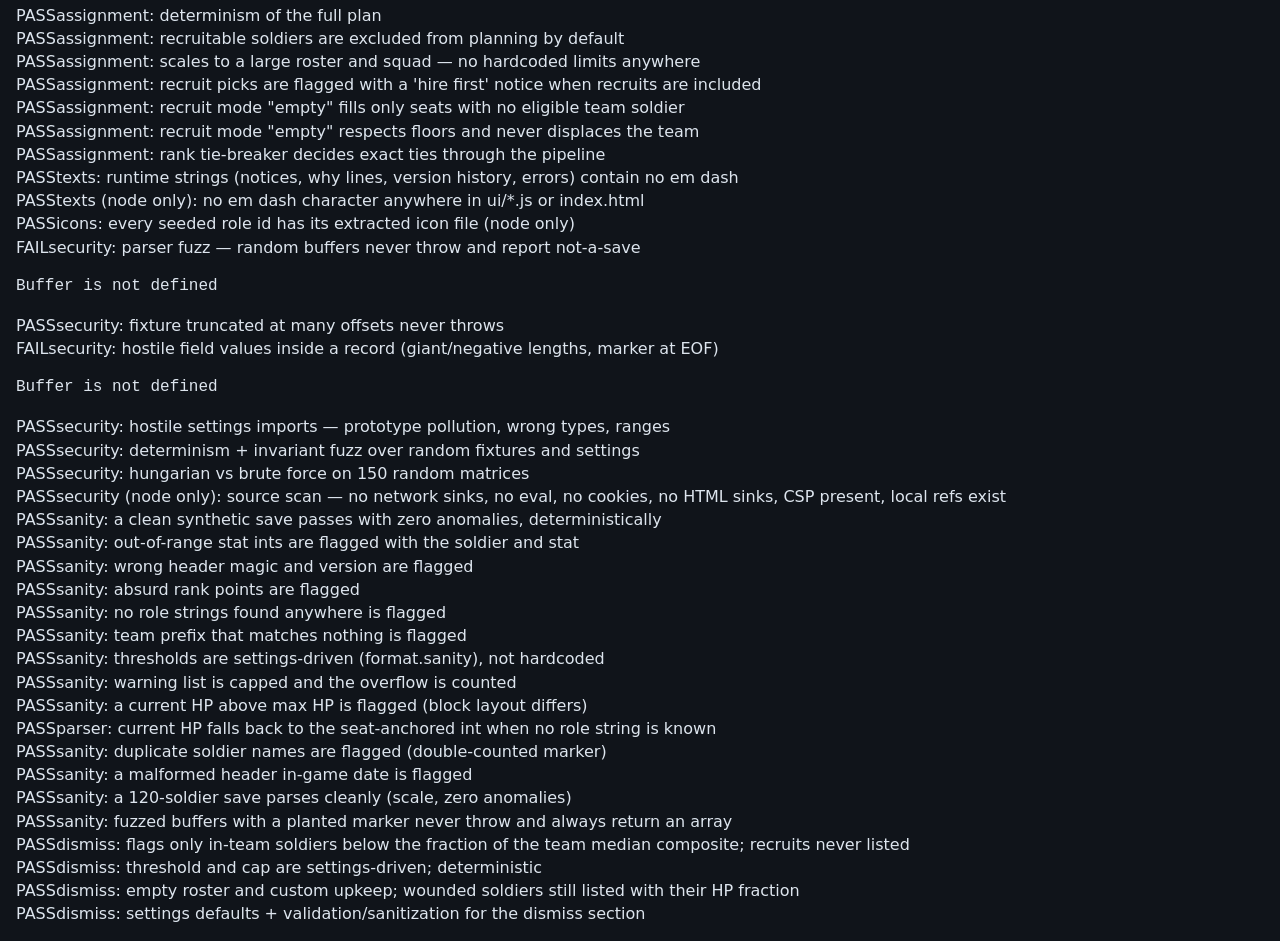
==== commit ba2d2008: "M31 (0.31.0): dismiss-candidates list for hired soldiers not worth the upkeep New panel on the Soldi" ====
--- a/tests/tests.html
+++ b/tests/tests.html
@@ -43,6 +43,7 @@
   <script src="texts.test.js"></script>
   <script src="security.test.js"></script>
   <script src="sanity.test.js"></script>
+  <script src="dismiss.test.js"></script>
   <script src="runner.js"></script>
 </body>
 </html>
--- a/style.css
+++ b/style.css
@@ -40,6 +40,9 @@
 }
 
 .app-header {
+  position: sticky;
+  top: 0;
+  z-index: 10;
   padding: 0.75rem 1rem 0;
   border-bottom: 1px solid var(--border);
   background: var(--panel);
@@ -77,6 +80,7 @@
   white-space: nowrap;
 }
 
+.tab:hover { color: var(--text); }
 .tab.active {
   background: var(--bg);
   color: var(--accent);
@@ -163,9 +167,20 @@
   color: #fff;
 }
 
+button:hover { border-color: var(--accent); }
+button.primary:hover { background: #356081; }
 button.danger {
   border-color: var(--danger);
   color: var(--danger);
+}
+button.danger:hover { border-color: var(--danger); background: #ff8f8f22; }
+button:disabled { opacity: 0.45; cursor: default; }
+button:disabled:hover { border-color: var(--border); }
+
+/* visible keyboard focus everywhere (accessibility) */
+button:focus-visible, select:focus-visible, input:focus-visible, .tab:focus-visible, summary:focus-visible, a:focus-visible {
+  outline: 2px solid var(--accent);
+  outline-offset: 1px;
 }
 
 input[type="text"], input[type="number"], select, textarea {
@@ -310,8 +325,9 @@
 .tpl-seats { flex: 2 1 16rem; min-width: 10rem; font-family: ui-monospace, monospace; font-size: 0.8rem; }
 .tpl-seats.invalid { border-color: var(--danger); }
 
-/* in-game class icons next to role names (assets/icons/<id>.png) */
-.role-icon { display: inline-block; vertical-align: -4px; margin-right: 0.3rem; border-radius: 4px; }
+/* in-game class icons next to role names (assets/icons/<id>.png); sized in px
+ * at each call site (chips/counters 20, pick cards 22, Roles tab 28) */
+.role-icon { display: inline-block; vertical-align: middle; margin-right: 0.35rem; border-radius: 4px; }
 
 /* team vs recruit badge */
 tr.recruit td { color: var(--muted); }
@@ -346,6 +362,7 @@
 
 /* collapsible panels (save inspection, template editor) */
 details.panel > summary { cursor: pointer; font-weight: 700; }
+details.panel > summary:hover, details.tpl-edit > summary:hover { color: var(--accent); }
 details.panel[open] > summary { margin-bottom: 0.5rem; }
 details.tpl-edit > summary { cursor: pointer; color: var(--muted); font-size: 0.85rem; margin-top: 0.5rem; }
 details.tpl-edit[open] > summary { margin-bottom: 0.4rem; color: var(--text); }
@@ -412,19 +429,20 @@
 .tpl-count { display: flex; align-items: center; gap: 0.4rem; font-size: 0.85rem; }
 .tpl-role-name { flex: 1; min-width: 0; overflow: hidden; text-overflow: ellipsis; white-space: nowrap; }
 .tpl-num { flex: none; width: 1.8rem; text-align: center; font-weight: 700; font-variant-numeric: tabular-nums; background: var(--bg); border: 1px solid var(--border); border-radius: 6px; padding: 0.1rem 0; }
-.count-btn { flex: none; width: 1.9rem; height: 1.65rem; padding: 0; font-size: 1rem; line-height: 1; border-radius: 6px; }
+.count-btn { flex: none; width: 2rem; height: 1.9rem; padding: 0; font-size: 1.05rem; line-height: 1; border-radius: 6px; }
 .count-btn:disabled { opacity: 0.35; cursor: default; }
 .tpl-card .btn-row { margin: 0; }
 
 /* seat builder: quick-add buttons + seat chips */
-.quick-add-row { display: flex; flex-wrap: wrap; gap: 0.4rem; margin-bottom: 0.6rem; }
-.quick-add { border-color: var(--accent); color: var(--accent); background: #2b4a6333; font-weight: 600; }
+.quick-add-row { display: flex; flex-wrap: wrap; gap: 0.45rem; margin-bottom: 0.6rem; }
+.quick-add { border-color: var(--accent); color: var(--accent); background: #2b4a6333; font-weight: 600; padding: 0.45rem 0.75rem; border-radius: 999px; }
+.quick-add:hover { background: #2b4a6355; }
 .seat-list { display: flex; flex-wrap: wrap; gap: 0.45rem; margin-bottom: 0.6rem; }
 .seat-chip {
-  display: flex; align-items: center; gap: 0.4rem;
+  display: flex; align-items: center; gap: 0.45rem;
   background: var(--panel-alt); border: 1px solid var(--border);
-  border-radius: 999px; padding: 0.25rem 0.35rem 0.25rem 0.7rem;
+  border-radius: 999px; padding: 0.3rem 0.4rem 0.3rem 0.75rem;
 }
 .seat-num { color: var(--muted); font-size: 0.8rem; font-weight: 700; }
-.seat-role { max-width: 9.5rem; border-radius: 999px; }
-.chip-x { border-radius: 999px; width: 1.7rem; height: 1.7rem; padding: 0; line-height: 1; color: var(--danger); border-color: var(--danger); }
+.seat-role { max-width: 10.5rem; border-radius: 999px; }
+.chip-x { border-radius: 999px; width: 1.9rem; height: 1.9rem; padding: 0; line-height: 1; color: var(--danger); border-color: var(--danger); }
